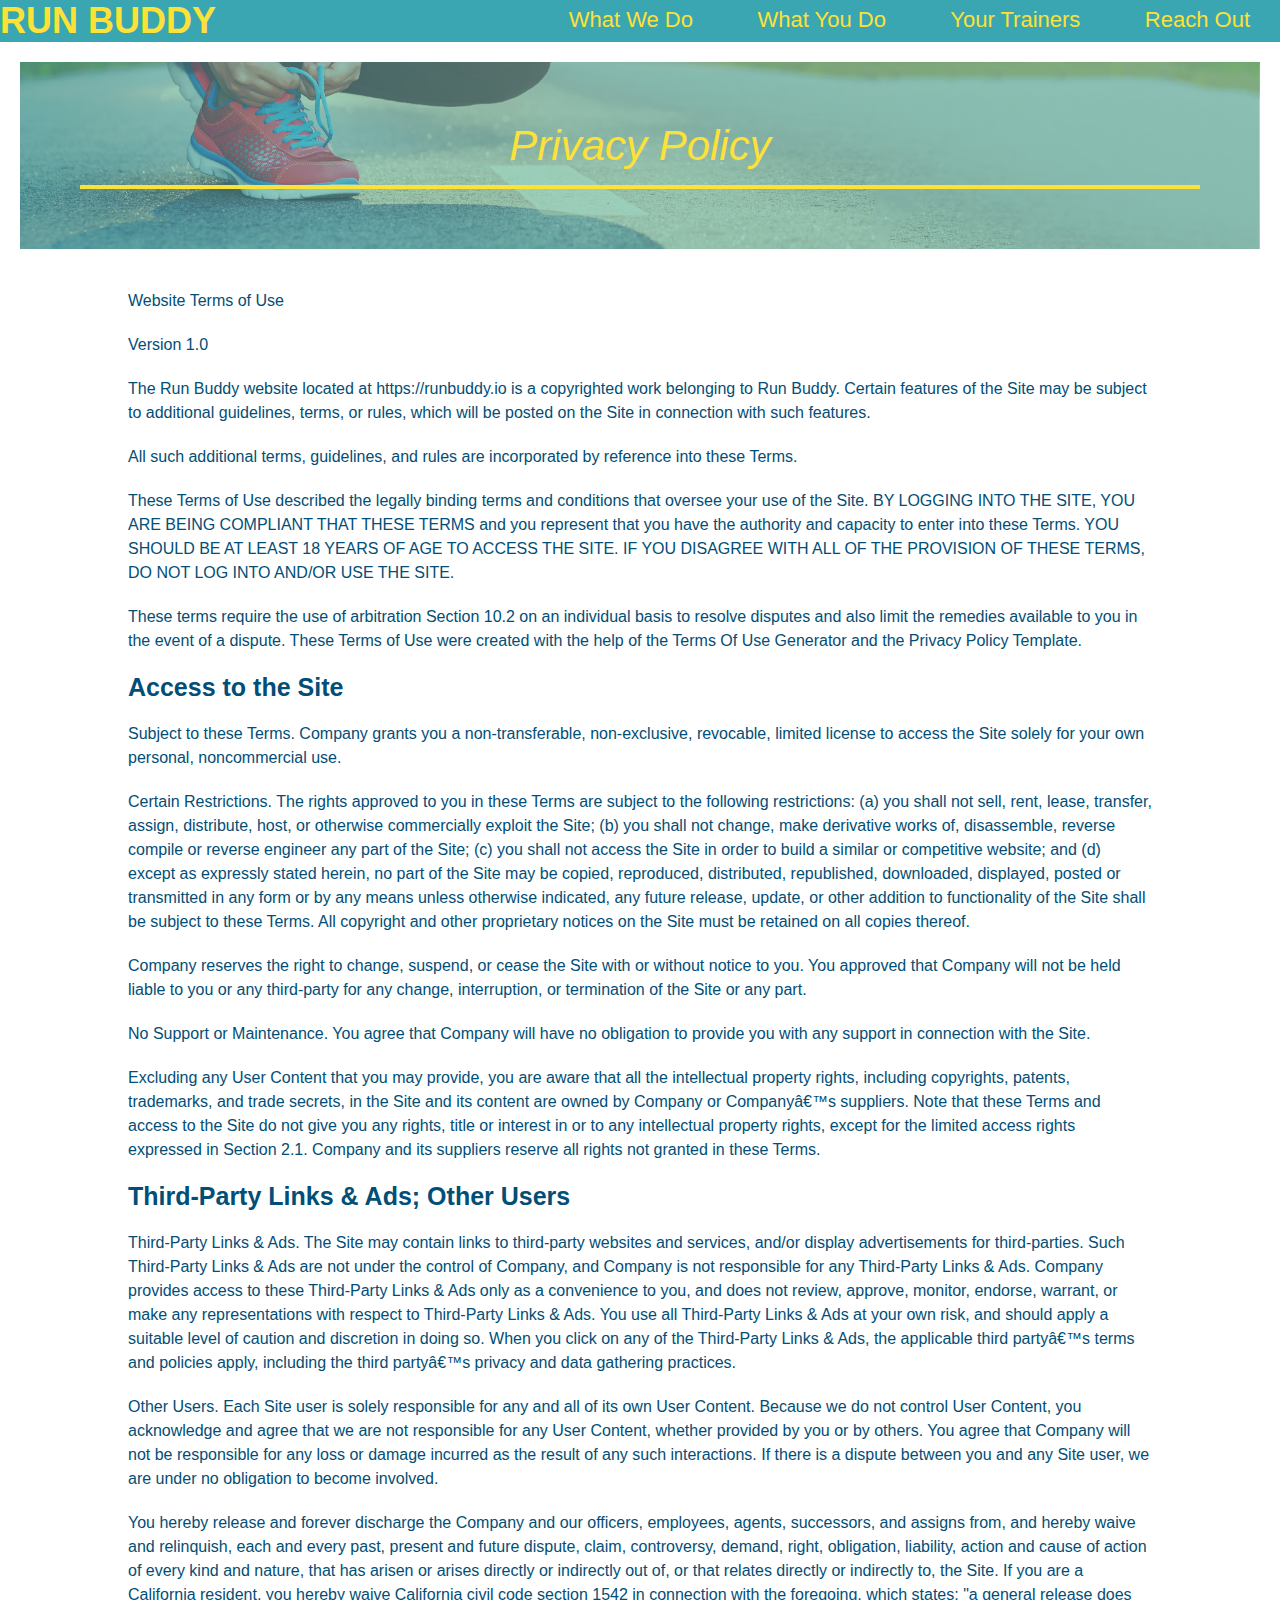
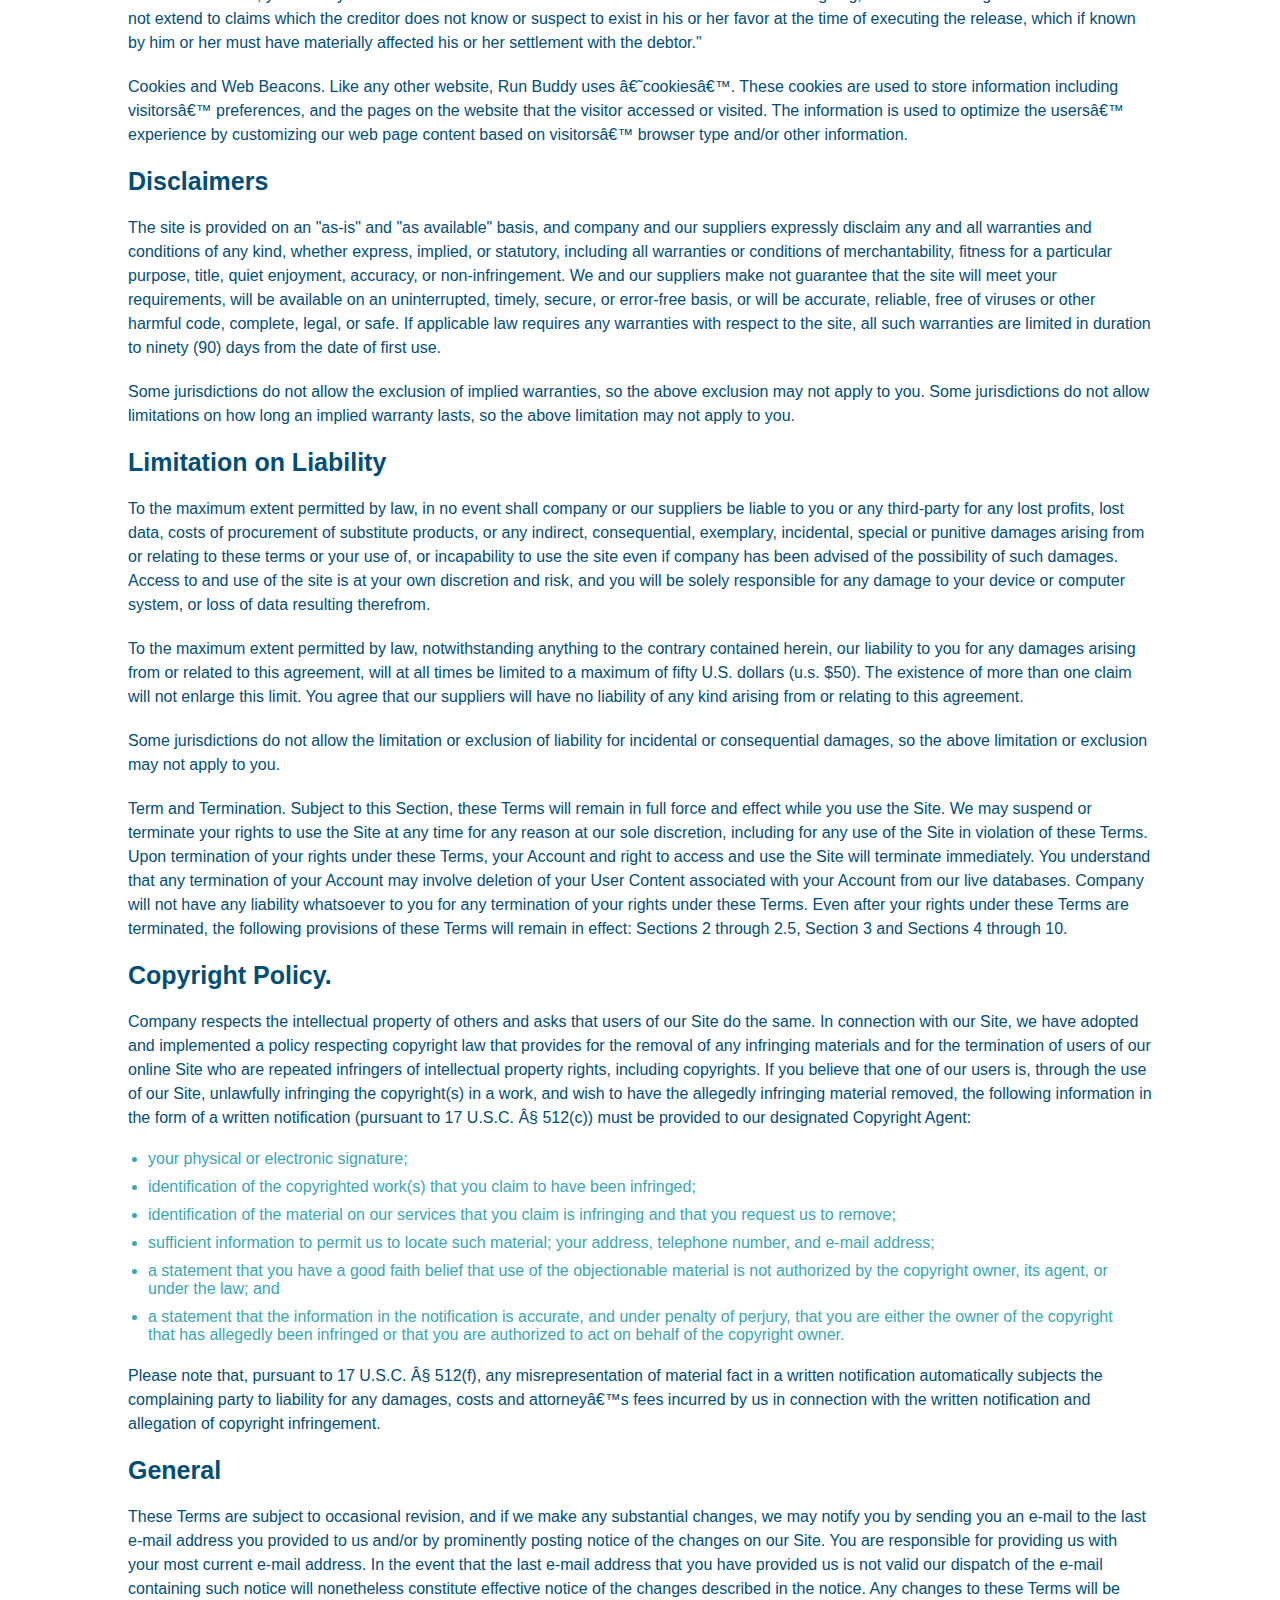
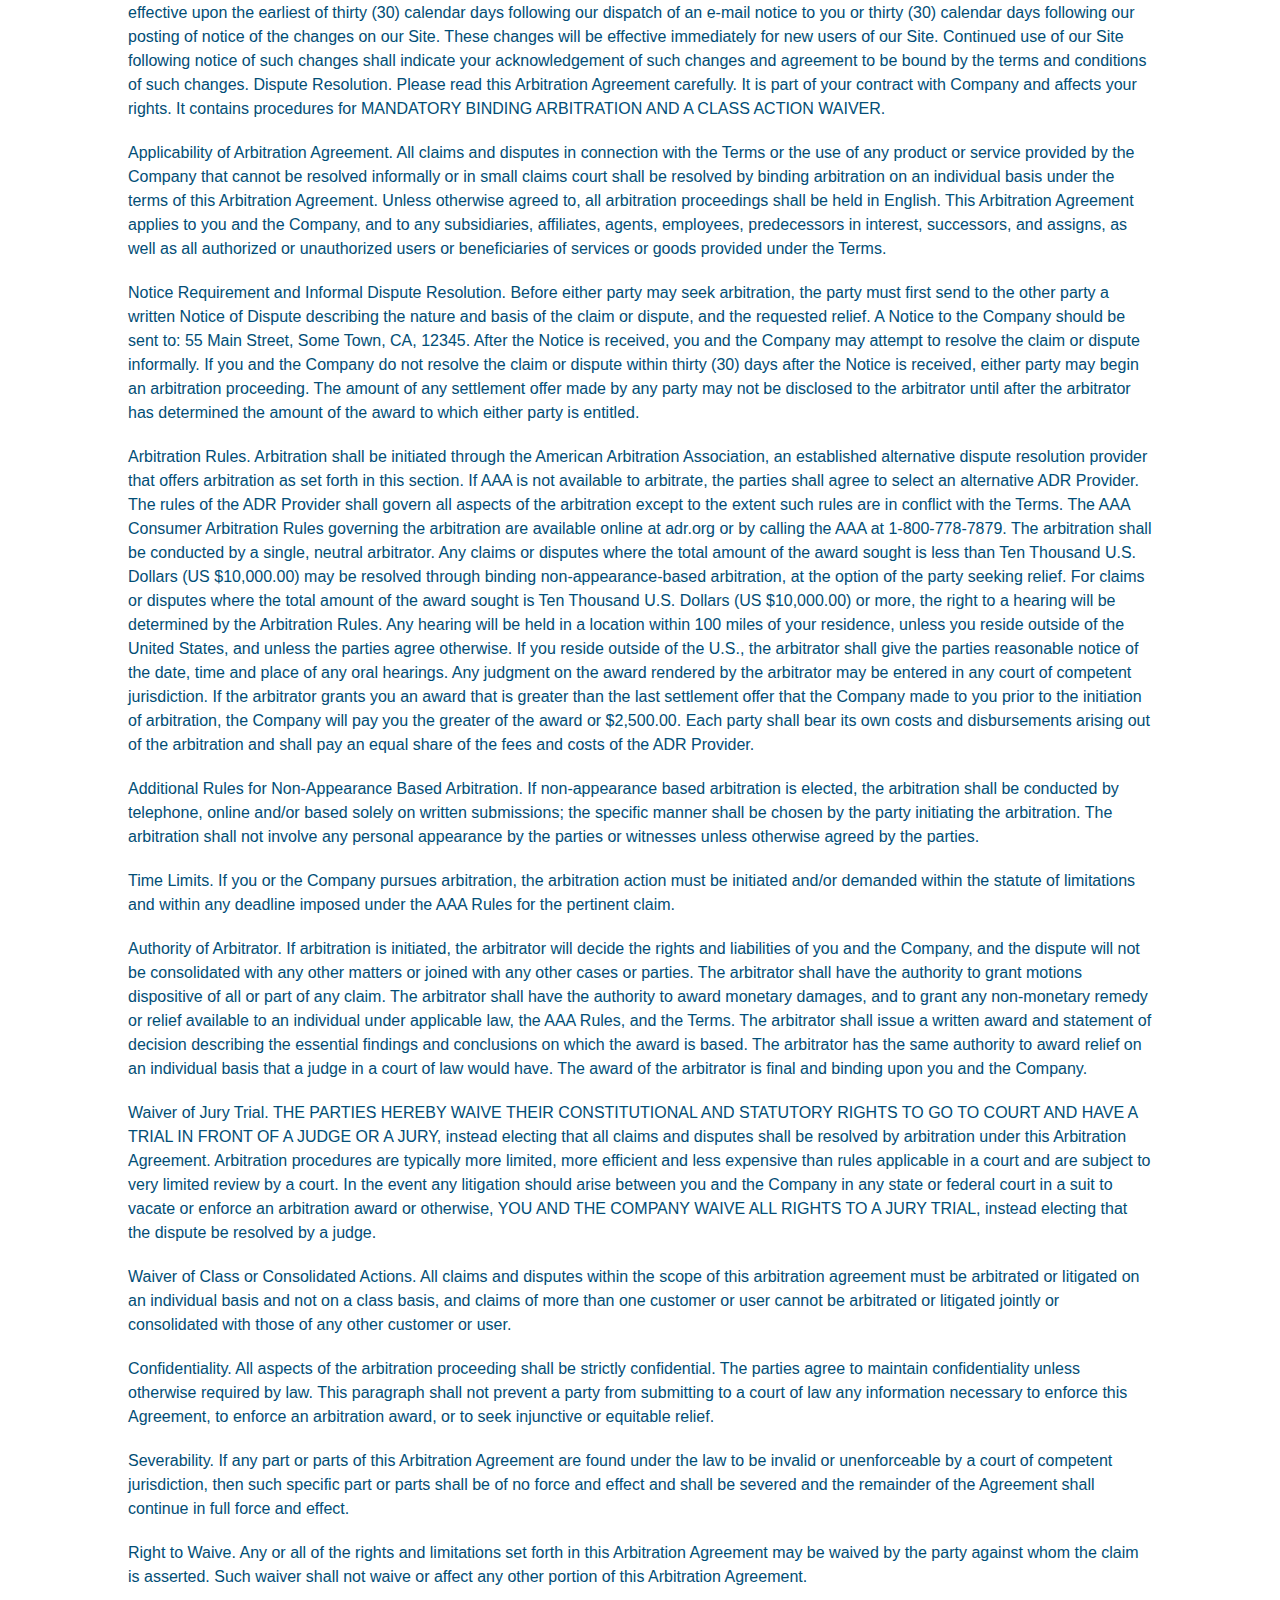
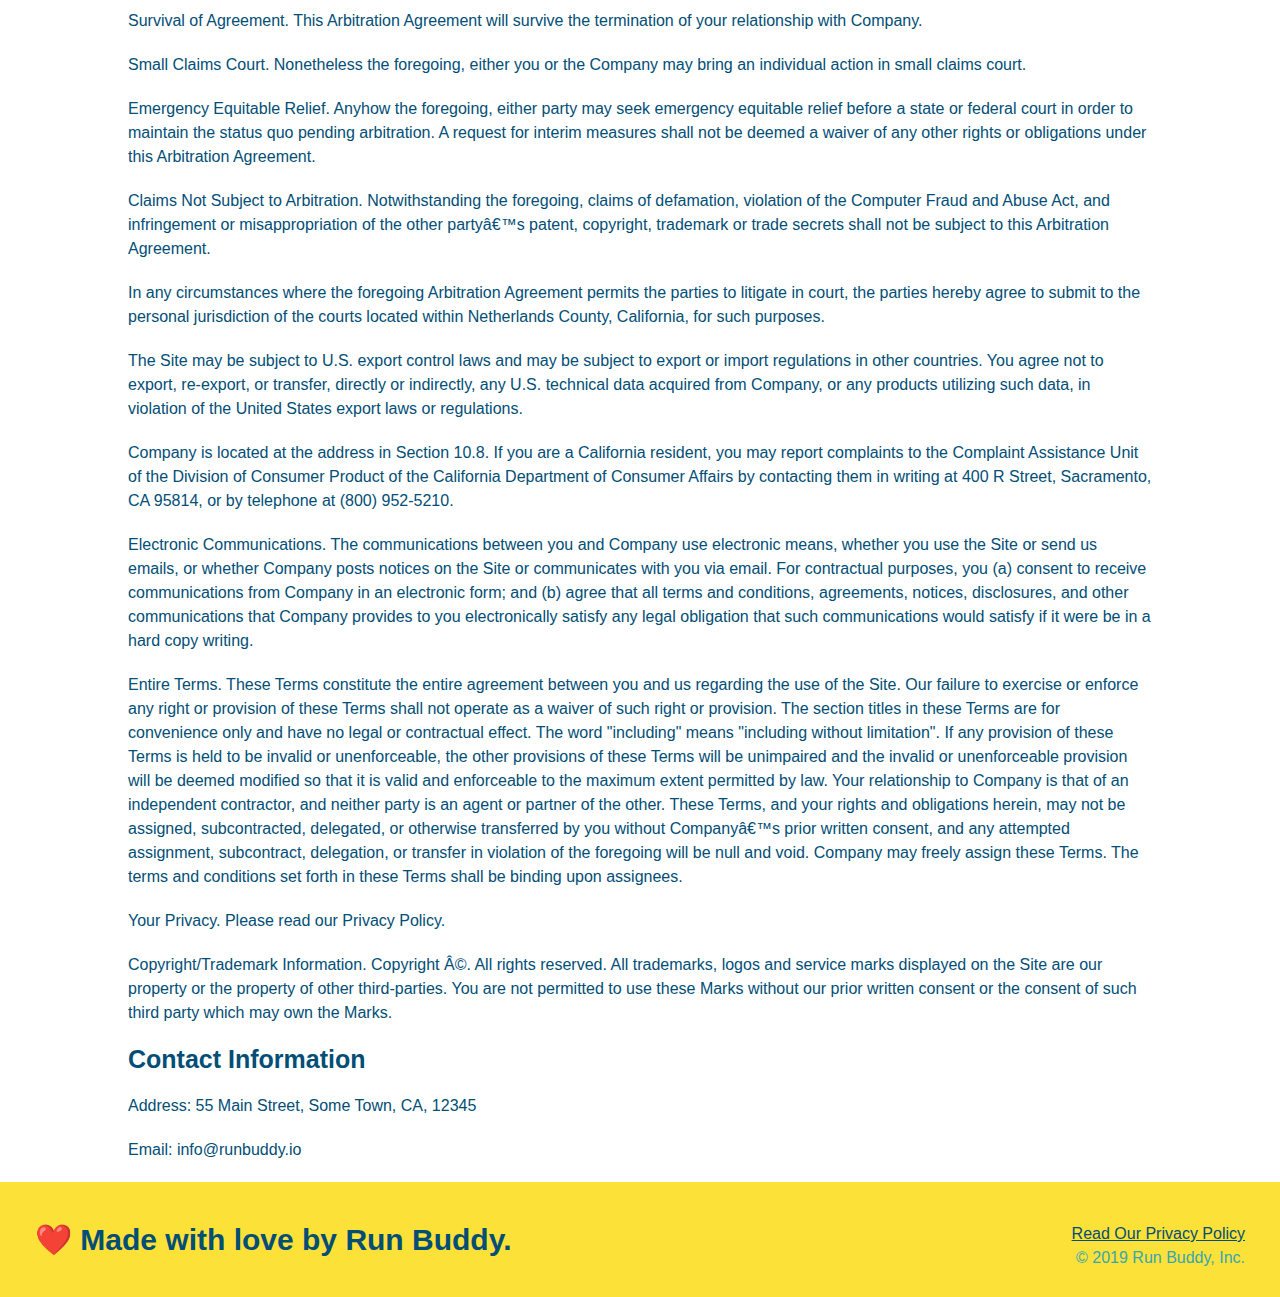
==== privacy-policy.html @ c4ba8f52 "privacy policy" ====
<!DOCTYPE html>
<html lang="eng">
    <head>
        <meta charset="UTF-8" />
        <title>Privacy Policy - Run Buddy</title>
        <link rel="stylesheet" href="assets/style.css" />
        <link rel="stylesheet" href="./assets/secondary-style.css"
    </head>
    <body>

        <!--Navigation-->
        <Header>
            <h1>
                <a href="/">RUN BUDDY</a>
            </h1>
            <nav>
                <!-- Unordered list element -->
                <ul>
                    <!-- List item element -->
                    <li>
                        <a href="./index.html#what-we-do">What We Do</a>
                    </li>
                    <li>
                        <a href="./index.html#what-you-do">What You Do</a>
                    </li>
                    <li>
                        <a href="./index.html#your-trainers"> Your Trainers</a>
                    </li>
                    <li>
                        <a href="./index.html#reach-out">Reach Out</a>
                    </li>
                </ul>
            </nav>
        </Header>

        <section class="hero hero-secondary">
            <h2 class="page-title">
                Privacy Policy
            </h2>
        </section>

        <article class="secondary-content">
            <p>
                Website Terms of Use
              </p>
        
              <p>
                Version 1.0
              </p>
        
              <p>
                The Run Buddy website located at https://runbuddy.io is a copyrighted work belonging to Run Buddy. Certain
                features of the Site may be subject to additional guidelines, terms, or rules, which will be posted on the Site
                in connection with such features.
              </p>
        
              <p>
                All such additional terms, guidelines, and rules are incorporated by reference into these Terms.
              </p>
        
              <p>
                These Terms of Use described the legally binding terms and conditions that oversee your use of the Site. BY
                LOGGING INTO THE SITE, YOU ARE BEING COMPLIANT THAT THESE TERMS and you represent that you have the authority
                and capacity to enter into these Terms. YOU SHOULD BE AT LEAST 18 YEARS OF AGE TO ACCESS THE SITE. IF YOU
                DISAGREE WITH ALL OF THE PROVISION OF THESE TERMS, DO NOT LOG INTO AND/OR USE THE SITE.
              </p>
        
              <p>
                These terms require the use of arbitration Section 10.2 on an individual basis to resolve disputes and also
                limit the remedies available to you in the event of a dispute. These Terms of Use were created with the help of
                the Terms Of Use Generator and the Privacy Policy Template.
              </p>
        
              <h3>
                Access to the Site
              </h3>
        
              <p>
                Subject to these Terms. Company grants you a non-transferable, non-exclusive, revocable, limited license to
                access the Site solely for your own personal, noncommercial use.
              </p>
        
              <p>
                Certain Restrictions. The rights approved to you in these Terms are subject to the following restrictions: (a)
                you shall not sell, rent, lease, transfer, assign, distribute, host, or otherwise commercially exploit the Site;
                (b) you shall not change, make derivative works of, disassemble, reverse compile or reverse engineer any part of
                the Site; (c) you shall not access the Site in order to build a similar or competitive website; and (d) except
                as expressly stated herein, no part of the Site may be copied, reproduced, distributed, republished, downloaded,
                displayed, posted or transmitted in any form or by any means unless otherwise indicated, any future release,
                update, or other addition to functionality of the Site shall be subject to these Terms. All copyright and other
                proprietary notices on the Site must be retained on all copies thereof.
              </p>
        
              <p>
                Company reserves the right to change, suspend, or cease the Site with or without notice to you. You approved
                that Company will not be held liable to you or any third-party for any change, interruption, or termination of
                the Site or any part.
              </p>
        
              <p>
                No Support or Maintenance. You agree that Company will have no obligation to provide you with any support in
                connection with the Site.
              </p>
        
              <p>
                Excluding any User Content that you may provide, you are aware that all the intellectual property rights,
                including copyrights, patents, trademarks, and trade secrets, in the Site and its content are owned by Company
                or Companyâ€™s suppliers. Note that these Terms and access to the Site do not give you any rights, title or
                interest in or to any intellectual property rights, except for the limited access rights expressed in Section
                2.1. Company and its suppliers reserve all rights not granted in these Terms.
              </p>
        
              <h3>
                Third-Party Links & Ads; Other Users
              </h3>
        
              <p>
                Third-Party Links & Ads. The Site may contain links to third-party websites and services, and/or display
                advertisements for third-parties. Such Third-Party Links & Ads are not under the control of Company, and Company
                is not responsible for any Third-Party Links & Ads. Company provides access to these Third-Party Links & Ads
                only as a convenience to you, and does not review, approve, monitor, endorse, warrant, or make any
                representations with respect to Third-Party Links & Ads. You use all Third-Party Links & Ads at your own risk,
                and should apply a suitable level of caution and discretion in doing so. When you click on any of the
                Third-Party Links & Ads, the applicable third partyâ€™s terms and policies apply, including the third partyâ€™s
                privacy and data gathering practices.
              </p>
        
              <p>
                Other Users. Each Site user is solely responsible for any and all of its own User Content. Because we do not
                control User Content, you acknowledge and agree that we are not responsible for any User Content, whether
                provided by you or by others. You agree that Company will not be responsible for any loss or damage incurred as
                the result of any such interactions. If there is a dispute between you and any Site user, we are under no
                obligation to become involved.
              </p>
        
              <p>
                You hereby release and forever discharge the Company and our officers, employees, agents, successors, and
                assigns from, and hereby waive and relinquish, each and every past, present and future dispute, claim,
                controversy, demand, right, obligation, liability, action and cause of action of every kind and nature, that has
                arisen or arises directly or indirectly out of, or that relates directly or indirectly to, the Site. If you are
                a California resident, you hereby waive California civil code section 1542 in connection with the foregoing,
                which states: "a general release does not extend to claims which the creditor does not know or suspect to exist
                in his or her favor at the time of executing the release, which if known by him or her must have materially
                affected his or her settlement with the debtor."
              </p>
        
              <p>
                Cookies and Web Beacons. Like any other website, Run Buddy uses â€˜cookiesâ€™. These cookies are used to store
                information including visitorsâ€™ preferences, and the pages on the website that the visitor accessed or visited.
                The information is used to optimize the usersâ€™ experience by customizing our web page content based on visitorsâ€™
                browser type and/or other information.
              </p>
        
              <h3>
                Disclaimers
              </h3>
        
              <p>
                The site is provided on an "as-is" and "as available" basis, and company and our suppliers expressly disclaim
                any and all warranties and conditions of any kind, whether express, implied, or statutory, including all
                warranties or conditions of merchantability, fitness for a particular purpose, title, quiet enjoyment, accuracy,
                or non-infringement. We and our suppliers make not guarantee that the site will meet your requirements, will be
                available on an uninterrupted, timely, secure, or error-free basis, or will be accurate, reliable, free of
                viruses or other harmful code, complete, legal, or safe. If applicable law requires any warranties with respect
                to the site, all such warranties are limited in duration to ninety (90) days from the date of first use.
              </p>
        
              <p>
                Some jurisdictions do not allow the exclusion of implied warranties, so the above exclusion may not apply to
                you. Some jurisdictions do not allow limitations on how long an implied warranty lasts, so the above limitation
                may not apply to you.
              </p>
        
              <h3>
                Limitation on Liability
              </h3>
        
              <p>
                To the maximum extent permitted by law, in no event shall company or our suppliers be liable to you or any
                third-party for any lost profits, lost data, costs of procurement of substitute products, or any indirect,
                consequential, exemplary, incidental, special or punitive damages arising from or relating to these terms or
                your use of, or incapability to use the site even if company has been advised of the possibility of such
                damages. Access to and use of the site is at your own discretion and risk, and you will be solely responsible
                for any damage to your device or computer system, or loss of data resulting therefrom.
              </p>
        
              <p>
                To the maximum extent permitted by law, notwithstanding anything to the contrary contained herein, our liability
                to you for any damages arising from or related to this agreement, will at all times be limited to a maximum of
                fifty U.S. dollars (u.s. $50). The existence of more than one claim will not enlarge this limit. You agree that
                our suppliers will have no liability of any kind arising from or relating to this agreement.
              </p>
        
              <p>
                Some jurisdictions do not allow the limitation or exclusion of liability for incidental or consequential
                damages, so the above limitation or exclusion may not apply to you.
              </p>
        
              <p>
                Term and Termination. Subject to this Section, these Terms will remain in full force and effect while you use
                the Site. We may suspend or terminate your rights to use the Site at any time for any reason at our sole
                discretion, including for any use of the Site in violation of these Terms. Upon termination of your rights under
                these Terms, your Account and right to access and use the Site will terminate immediately. You understand that
                any termination of your Account may involve deletion of your User Content associated with your Account from our
                live databases. Company will not have any liability whatsoever to you for any termination of your rights under
                these Terms. Even after your rights under these Terms are terminated, the following provisions of these Terms
                will remain in effect: Sections 2 through 2.5, Section 3 and Sections 4 through 10.
              </p>
        
              <h3>
                Copyright Policy.
              </h3>
        
              <p>
                Company respects the intellectual property of others and asks that users of our Site do the same. In connection
                with our Site, we have adopted and implemented a policy respecting copyright law that provides for the removal
                of any infringing materials and for the termination of users of our online Site who are repeated infringers of
                intellectual property rights, including copyrights. If you believe that one of our users is, through the use of
                our Site, unlawfully infringing the copyright(s) in a work, and wish to have the allegedly infringing material
                removed, the following information in the form of a written notification (pursuant to 17 U.S.C. Â§ 512(c)) must
                be provided to our designated Copyright Agent:
              </p>
        
              <ul>
                <li>
                  your physical or electronic signature;
                </li>
                <li>
                  identification of the copyrighted work(s) that you claim to have been infringed;
                </li>
                <li>
                  identification of the material on our services that you claim is infringing and that you request us to remove;
                </li>
                <li>
                  sufficient information to permit us to locate such material; your address, telephone number, and e-mail
                  address;
                </li>
                <li>
                  a statement that you have a good faith belief that use of the objectionable material is not authorized by the
                  copyright owner, its agent, or under the law; and
                </li>
                <li>
                  a statement that the information in the notification is accurate, and under penalty of perjury, that you are
                  either the owner of the copyright that has allegedly been infringed or that you are authorized to act on
                  behalf of the copyright owner.
                </li>
              </ul>
        
              <p>
                Please note that, pursuant to 17 U.S.C. Â§ 512(f), any misrepresentation of material fact in a written
                notification automatically subjects the complaining party to liability for any damages, costs and attorneyâ€™s
                fees incurred by us in connection with the written notification and allegation of copyright infringement.
              </p>
        
              <h3>
                General
              </h3>
        
              <p>
                These Terms are subject to occasional revision, and if we make any substantial changes, we may notify you by
                sending you an e-mail to the last e-mail address you provided to us and/or by prominently posting notice of the
                changes on our Site. You are responsible for providing us with your most current e-mail address. In the event
                that the last e-mail address that you have provided us is not valid our dispatch of the e-mail containing such
                notice will nonetheless constitute effective notice of the changes described in the notice. Any changes to these
                Terms will be effective upon the earliest of thirty (30) calendar days following our dispatch of an e-mail
                notice to you or thirty (30) calendar days following our posting of notice of the changes on our Site. These
                changes will be effective immediately for new users of our Site. Continued use of our Site following notice of
                such changes shall indicate your acknowledgement of such changes and agreement to be bound by the terms and
                conditions of such changes. Dispute Resolution. Please read this Arbitration Agreement carefully. It is part of
                your contract with Company and affects your rights. It contains procedures for MANDATORY BINDING ARBITRATION AND
                A CLASS ACTION WAIVER.
              </p>
        
              <p>
                Applicability of Arbitration Agreement. All claims and disputes in connection with the Terms or the use of any
                product or service provided by the Company that cannot be resolved informally or in small claims court shall be
                resolved by binding arbitration on an individual basis under the terms of this Arbitration Agreement. Unless
                otherwise agreed to, all arbitration proceedings shall be held in English. This Arbitration Agreement applies to
                you and the Company, and to any subsidiaries, affiliates, agents, employees, predecessors in interest,
                successors, and assigns, as well as all authorized or unauthorized users or beneficiaries of services or goods
                provided under the Terms.
              </p>
        
              <p>
                Notice Requirement and Informal Dispute Resolution. Before either party may seek arbitration, the party must
                first send to the other party a written Notice of Dispute describing the nature and basis of the claim or
                dispute, and the requested relief. A Notice to the Company should be sent to: 55 Main Street, Some Town, CA,
                12345. After the Notice is received, you and the Company may attempt to resolve the claim or dispute informally.
                If you and the Company do not resolve the claim or dispute within thirty (30) days after the Notice is received,
                either party may begin an arbitration proceeding. The amount of any settlement offer made by any party may not
                be disclosed to the arbitrator until after the arbitrator has determined the amount of the award to which either
                party is entitled.
              </p>
        
              <p>
                Arbitration Rules. Arbitration shall be initiated through the American Arbitration Association, an established
                alternative dispute resolution provider that offers arbitration as set forth in this section. If AAA is not
                available to arbitrate, the parties shall agree to select an alternative ADR Provider. The rules of the ADR
                Provider shall govern all aspects of the arbitration except to the extent such rules are in conflict with the
                Terms. The AAA Consumer Arbitration Rules governing the arbitration are available online at adr.org or by
                calling the AAA at 1-800-778-7879. The arbitration shall be conducted by a single, neutral arbitrator. Any
                claims or disputes where the total amount of the award sought is less than Ten Thousand U.S. Dollars (US
                $10,000.00) may be resolved through binding non-appearance-based arbitration, at the option of the party seeking
                relief. For claims or disputes where the total amount of the award sought is Ten Thousand U.S. Dollars (US
                $10,000.00) or more, the right to a hearing will be determined by the Arbitration Rules. Any hearing will be
                held in a location within 100 miles of your residence, unless you reside outside of the United States, and
                unless the parties agree otherwise. If you reside outside of the U.S., the arbitrator shall give the parties
                reasonable notice of the date, time and place of any oral hearings. Any judgment on the award rendered by the
                arbitrator may be entered in any court of competent jurisdiction. If the arbitrator grants you an award that is
                greater than the last settlement offer that the Company made to you prior to the initiation of arbitration, the
                Company will pay you the greater of the award or $2,500.00. Each party shall bear its own costs and
                disbursements arising out of the arbitration and shall pay an equal share of the fees and costs of the ADR
                Provider.
              </p>
        
              <p>
                Additional Rules for Non-Appearance Based Arbitration. If non-appearance based arbitration is elected, the
                arbitration shall be conducted by telephone, online and/or based solely on written submissions; the specific
                manner shall be chosen by the party initiating the arbitration. The arbitration shall not involve any personal
                appearance by the parties or witnesses unless otherwise agreed by the parties.
              </p>
        
              <p>
                Time Limits. If you or the Company pursues arbitration, the arbitration action must be initiated and/or demanded
                within the statute of limitations and within any deadline imposed under the AAA Rules for the pertinent claim.
              </p>
        
              <p>
                Authority of Arbitrator. If arbitration is initiated, the arbitrator will decide the rights and liabilities of
                you and the Company, and the dispute will not be consolidated with any other matters or joined with any other
                cases or parties. The arbitrator shall have the authority to grant motions dispositive of all or part of any
                claim. The arbitrator shall have the authority to award monetary damages, and to grant any non-monetary remedy
                or relief available to an individual under applicable law, the AAA Rules, and the Terms. The arbitrator shall
                issue a written award and statement of decision describing the essential findings and conclusions on which the
                award is based. The arbitrator has the same authority to award relief on an individual basis that a judge in a
                court of law would have. The award of the arbitrator is final and binding upon you and the Company.
              </p>
        
              <p>
                Waiver of Jury Trial. THE PARTIES HEREBY WAIVE THEIR CONSTITUTIONAL AND STATUTORY RIGHTS TO GO TO COURT AND HAVE
                A TRIAL IN FRONT OF A JUDGE OR A JURY, instead electing that all claims and disputes shall be resolved by
                arbitration under this Arbitration Agreement. Arbitration procedures are typically more limited, more efficient
                and less expensive than rules applicable in a court and are subject to very limited review by a court. In the
                event any litigation should arise between you and the Company in any state or federal court in a suit to vacate
                or enforce an arbitration award or otherwise, YOU AND THE COMPANY WAIVE ALL RIGHTS TO A JURY TRIAL, instead
                electing that the dispute be resolved by a judge.
              </p>
        
              <p>
                Waiver of Class or Consolidated Actions. All claims and disputes within the scope of this arbitration agreement
                must be arbitrated or litigated on an individual basis and not on a class basis, and claims of more than one
                customer or user cannot be arbitrated or litigated jointly or consolidated with those of any other customer or
                user.
              </p>
        
              <p>
                Confidentiality. All aspects of the arbitration proceeding shall be strictly confidential. The parties agree to
                maintain confidentiality unless otherwise required by law. This paragraph shall not prevent a party from
                submitting to a court of law any information necessary to enforce this Agreement, to enforce an arbitration
                award, or to seek injunctive or equitable relief.
              </p>
        
              <p>
                Severability. If any part or parts of this Arbitration Agreement are found under the law to be invalid or
                unenforceable by a court of competent jurisdiction, then such specific part or parts shall be of no force and
                effect and shall be severed and the remainder of the Agreement shall continue in full force and effect.
              </p>
        
              <p>
                Right to Waive. Any or all of the rights and limitations set forth in this Arbitration Agreement may be waived
                by the party against whom the claim is asserted. Such waiver shall not waive or affect any other portion of this
                Arbitration Agreement.
              </p>
        
              <p>
                Survival of Agreement. This Arbitration Agreement will survive the termination of your relationship with
                Company.
              </p>
        
              <p>
                Small Claims Court. Nonetheless the foregoing, either you or the Company may bring an individual action in small
                claims court.
              </p>
        
              <p>
                Emergency Equitable Relief. Anyhow the foregoing, either party may seek emergency equitable relief before a
                state or federal court in order to maintain the status quo pending arbitration. A request for interim measures
                shall not be deemed a waiver of any other rights or obligations under this Arbitration Agreement.
              </p>
        
              <p>
                Claims Not Subject to Arbitration. Notwithstanding the foregoing, claims of defamation, violation of the
                Computer Fraud and Abuse Act, and infringement or misappropriation of the other partyâ€™s patent, copyright,
                trademark or trade secrets shall not be subject to this Arbitration Agreement.
              </p>
        
              <p>
                In any circumstances where the foregoing Arbitration Agreement permits the parties to litigate in court, the
                parties hereby agree to submit to the personal jurisdiction of the courts located within Netherlands County,
                California, for such purposes.
              </p>
        
              <p>
                The Site may be subject to U.S. export control laws and may be subject to export or import regulations in other
                countries. You agree not to export, re-export, or transfer, directly or indirectly, any U.S. technical data
                acquired from Company, or any products utilizing such data, in violation of the United States export laws or
                regulations.
              </p>
        
              <p>
                Company is located at the address in Section 10.8. If you are a California resident, you may report complaints
                to the Complaint Assistance Unit of the Division of Consumer Product of the California Department of Consumer
                Affairs by contacting them in writing at 400 R Street, Sacramento, CA 95814, or by telephone at (800) 952-5210.
              </p>
        
              <p>
                Electronic Communications. The communications between you and Company use electronic means, whether you use the
                Site or send us emails, or whether Company posts notices on the Site or communicates with you via email. For
                contractual purposes, you (a) consent to receive communications from Company in an electronic form; and (b)
                agree that all terms and conditions, agreements, notices, disclosures, and other communications that Company
                provides to you electronically satisfy any legal obligation that such communications would satisfy if it were be
                in a hard copy writing.
              </p>
        
              <p>
                Entire Terms. These Terms constitute the entire agreement between you and us regarding the use of the Site. Our
                failure to exercise or enforce any right or provision of these Terms shall not operate as a waiver of such right
                or provision. The section titles in these Terms are for convenience only and have no legal or contractual
                effect. The word "including" means "including without limitation". If any provision of these Terms is held to be
                invalid or unenforceable, the other provisions of these Terms will be unimpaired and the invalid or
                unenforceable provision will be deemed modified so that it is valid and enforceable to the maximum extent
                permitted by law. Your relationship to Company is that of an independent contractor, and neither party is an
                agent or partner of the other. These Terms, and your rights and obligations herein, may not be assigned,
                subcontracted, delegated, or otherwise transferred by you without Companyâ€™s prior written consent, and any
                attempted assignment, subcontract, delegation, or transfer in violation of the foregoing will be null and void.
                Company may freely assign these Terms. The terms and conditions set forth in these Terms shall be binding upon
                assignees.
              </p>
        
              <p>
                Your Privacy. Please read our Privacy Policy.
              </p>
        
              <p>
                Copyright/Trademark Information. Copyright Â©. All rights reserved. All trademarks, logos and service marks
                displayed on the Site are our property or the property of other third-parties. You are not permitted to use
                these Marks without our prior written consent or the consent of such third party which may own the Marks.
              </p>
        
              <h3>
                Contact Information
              </h3>
        
              <p>
                Address: 55 Main Street, Some Town, CA, 12345
              </p>
        
              <p>
                Email: info@runbuddy.io
              </p>
        </article>

        <footer>
            <h2>❤️ Made with love by Run Buddy.</h2>
            <div>
                <a href="#">Read Our Privacy Policy</a><br />
                &copy; 2019 Run Buddy, Inc.
            </div>
        </footer>

    </body>
</html>
---- assets/style.css ----
* {
    margin: 0;
    padding: 0;
    box-sizing: border-box;
}

/* apply style to body */
body { 
    color: #39a6b2;
    font-family: Arial, Helvetica, sans-serif;
}

/* apply style to header*/
header {
    padding: 20px 35 px;
    background-color: #39a6b2;
}

header h1 {
    font-weight: bold;
    font-size: 36px;
    color: #fce138;
    margin: 0;
    display: inline;
}

header a {
    text-decoration: none;
    color: #fce138;
}

header nav {
    float: right;
    margin: 7px 0;
}

header nav ul li {
    display: inline;
}

header nav ul li a {
    margin: 0 30px;
    font-weight: lighter;
    font-size: 22px;
}

footer {
    background: #fce138;
    width: 100%;
    padding: 40px 35px;
}

footer h2 {
    display: inline;
    color: #024e76;
    font-size: 30px;
    margin: 0;
}

footer div {
    float: right;
    line-height: 1.5;
    text-align: right;
}

footer a {
    color: #024e76;
}

section {
    padding: 60px;
}

/* Hero Style Start */
.hero {
    background-image: url("../assets/images/hero-bg.jpg");
    height: 600px;
    background-size: cover;
    background-position: center;
    position: relative;
}
/* Hero Style End */

.hero-form {
    background-color: #fce138;
    padding: 20px;
    width: 500px;
    color: #024e76;
    border-style: solid;
    border-width: 3px;
    border-color: #024e76;
    position: absolute;
    bottom: 120px;
    right: 140px;
}

.hero-form h3 {
    font-size: 24px;
    margin: 0;
}

.hero-form p {
    margin: 5px 0 15px 0;
}

.form-input {
    border: 1px solid #024e76;
    display: block;
    padding: 7px 15px;
    font-size: 16px;
    color: #024e76;
    width: 100%;
    margin-bottom: 15px;
}

.hero-form label {
    margin: 0 5px;
}

.hero-form button {
    color: #fce138;
    background-color: #024e76;
    border: none;
    padding: 10px 20px;
    font-size: 16px;
}
/* HERO STYLES END */

.intro {
    text-align: center;
}

/* intro style start*/
.intro p {
line-height: 1.7;
color: #39a6b2;
width: 80%;
font-size: 20px;
margin: 0 auto;
}

/* steps style start*/
.steps {
    text-align: center;
    background: #fce138;
}

.steps div {
    margin-bottom: 80px;
}

.steps img {
    width: 15%;
    margin: 10px 0;
}

.steps h3 {
    color: #024e76;
    font-size: 46px;
    margin-top: 10px;
}

.steps p {
    color: #39a6b2;
    font-size: 23px;
}

.section-title {
    font-size: 55px;
    color: #024e76;
    margin-bottom: 35px;
    padding: 0 100px 20px 100px;
    display: inline-block;
    border-bottom: 3px solid;
}

.steps span {
    font-size: 38px;
}

.primary-border {
    border-color: #fce138;
}

.secondary-border {
    border-color: #39a6b2;
}

.trainers {
    text-align: center;
}

.trainer {
    overflow: auto;
    width: 900px;
    margin: 0 auto 30px auto;
    background: #024e76;
    color: #fce138;
}
.trainer img {
    width: 35%;
    float: left;
}

.trainer-bio {
    padding: 35px;
    float: left;
    width: 65%;
}

.text-left {
    text-align: left;
}

.text-right {
    text-align: right;
}

.trainer-bio h3 {
    font-size: 32px;
    margin-bottom: 8px;
}

.trainer-bio h4 {
    font-weight: lighter;
    font-size: 26px;
    margin-bottom: 25px;
}

.trainer-bio p {
    font-size: 17px;
    line-height: 1.3;
}
.contact {
    text-align: center;
    background: #024e76;
}

.contact h2 {
    color: #fce138;
}

.contact-info iframe {
    width: 400px;
    height: 400px;
}

.contact-info div {
    width: 410px;
    display: inline-block;
    vertical-align: top;
    text-align: left;
    margin: 30px 0 0 60px;
    color: white;
}
.contact-info h3 {
    color: #fce138;
    font-size: 32px;
}

.contact-info p, .contact-info address {
    margin: 20px 0;
    line-height: 1.5;
    font-size: 20px;
    font-style: normal;
}

.contact-info a {
    color: #fce138;
}
.hero-secondary {
    margin: 20px;
    background-color: black;
    font-size: 20px;
    color: red;
}
---- assets/secondary-style.css ----
.hero {
    background-position: bottom;
    height: auto;
    text-align: center;
    margin-bottom: 40px;
}

.page-title {
    color: #fce138;
    border-bottom: 4px solid;
    padding: 0 80px 15px 80px;
    font-weight: normal;
    font-size: 42px;
    font-style: italic;
}

.page-title h2 {
    display: inline-block;
}
.secondary-content {
    width: 80%;
    margin: 0 auto;
    color: #024e76;
}

.secondary-content h3 {
    font-size: 25px;
    margin: 20px 0 20px 0;
}

.secondary-content p {
    font-size: 16px;
    line-height: 1.5;
    margin: 20px 0 20px 0
}

.secondary-content ul {
    margin: 15px 20px 15px 20px;
}

.secondary-content li {
    color: #39a6b2;
    margin: 10px 0 10px 0;
}
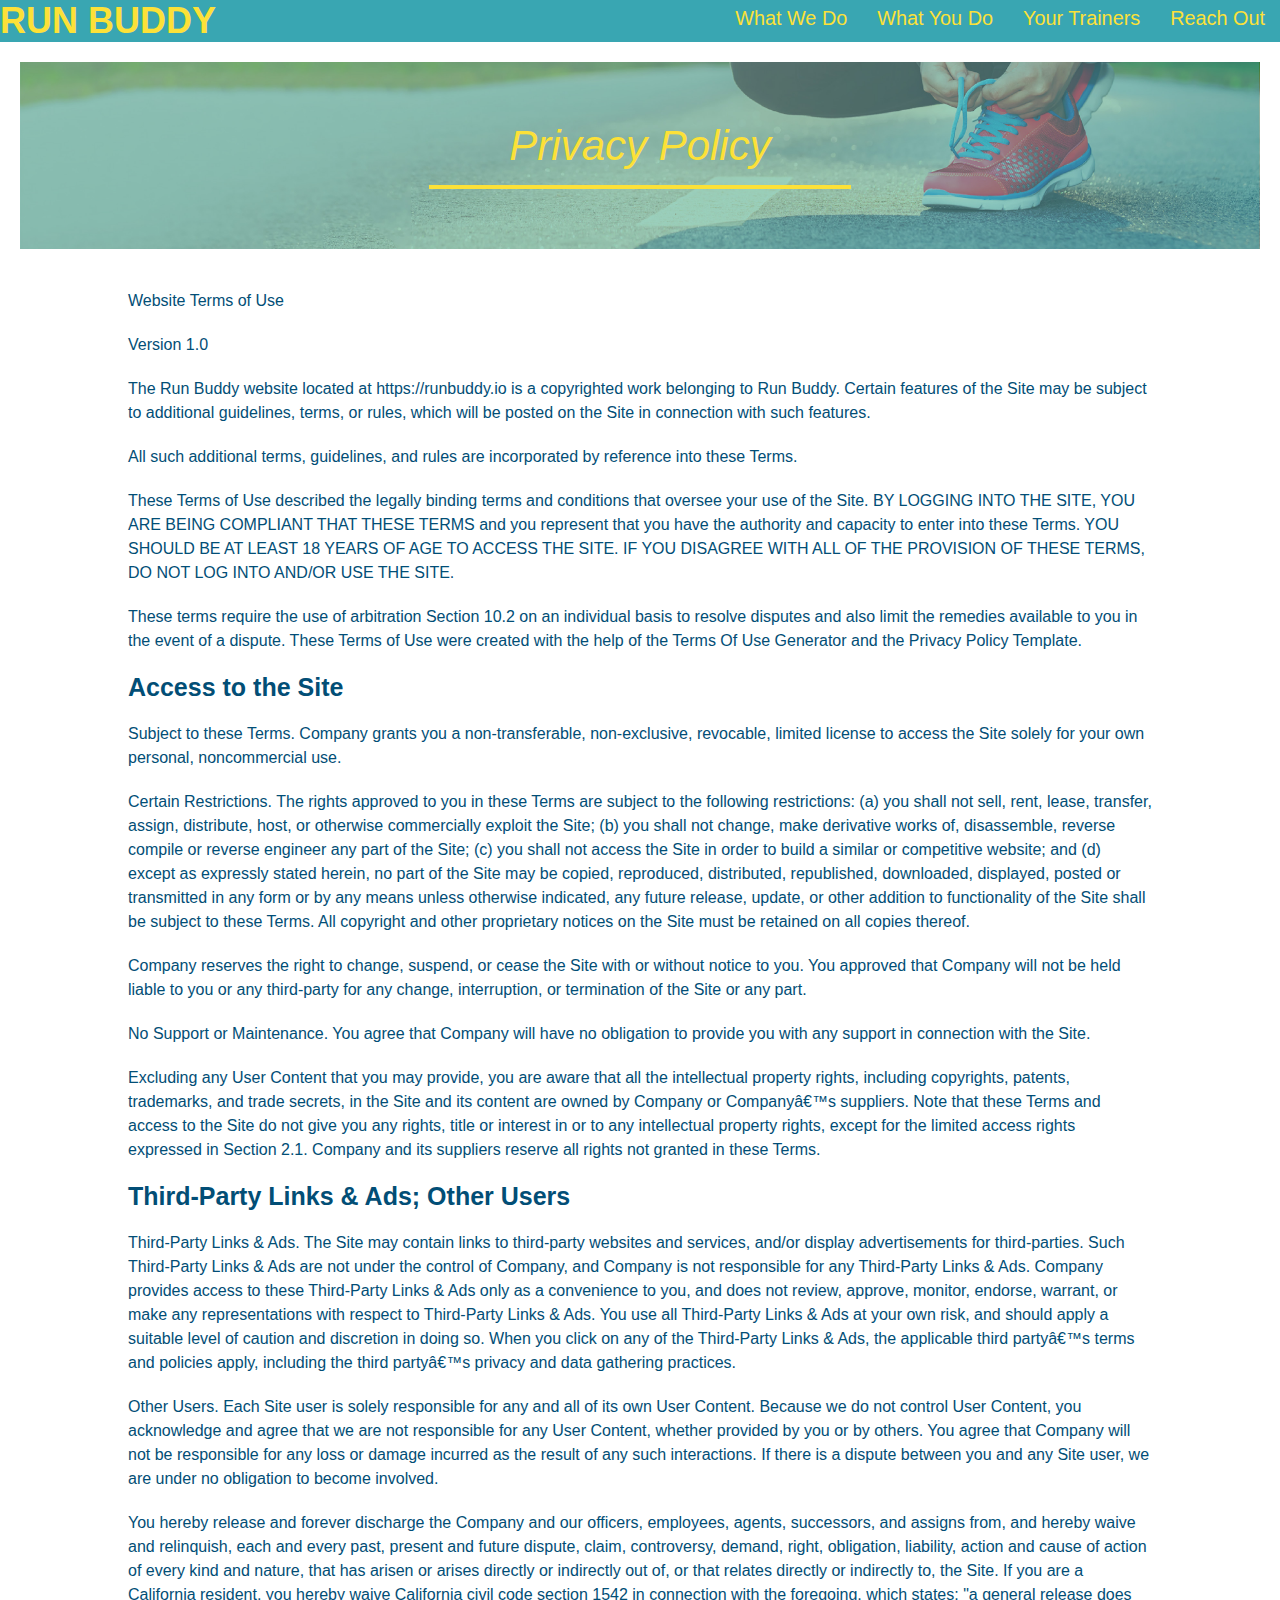
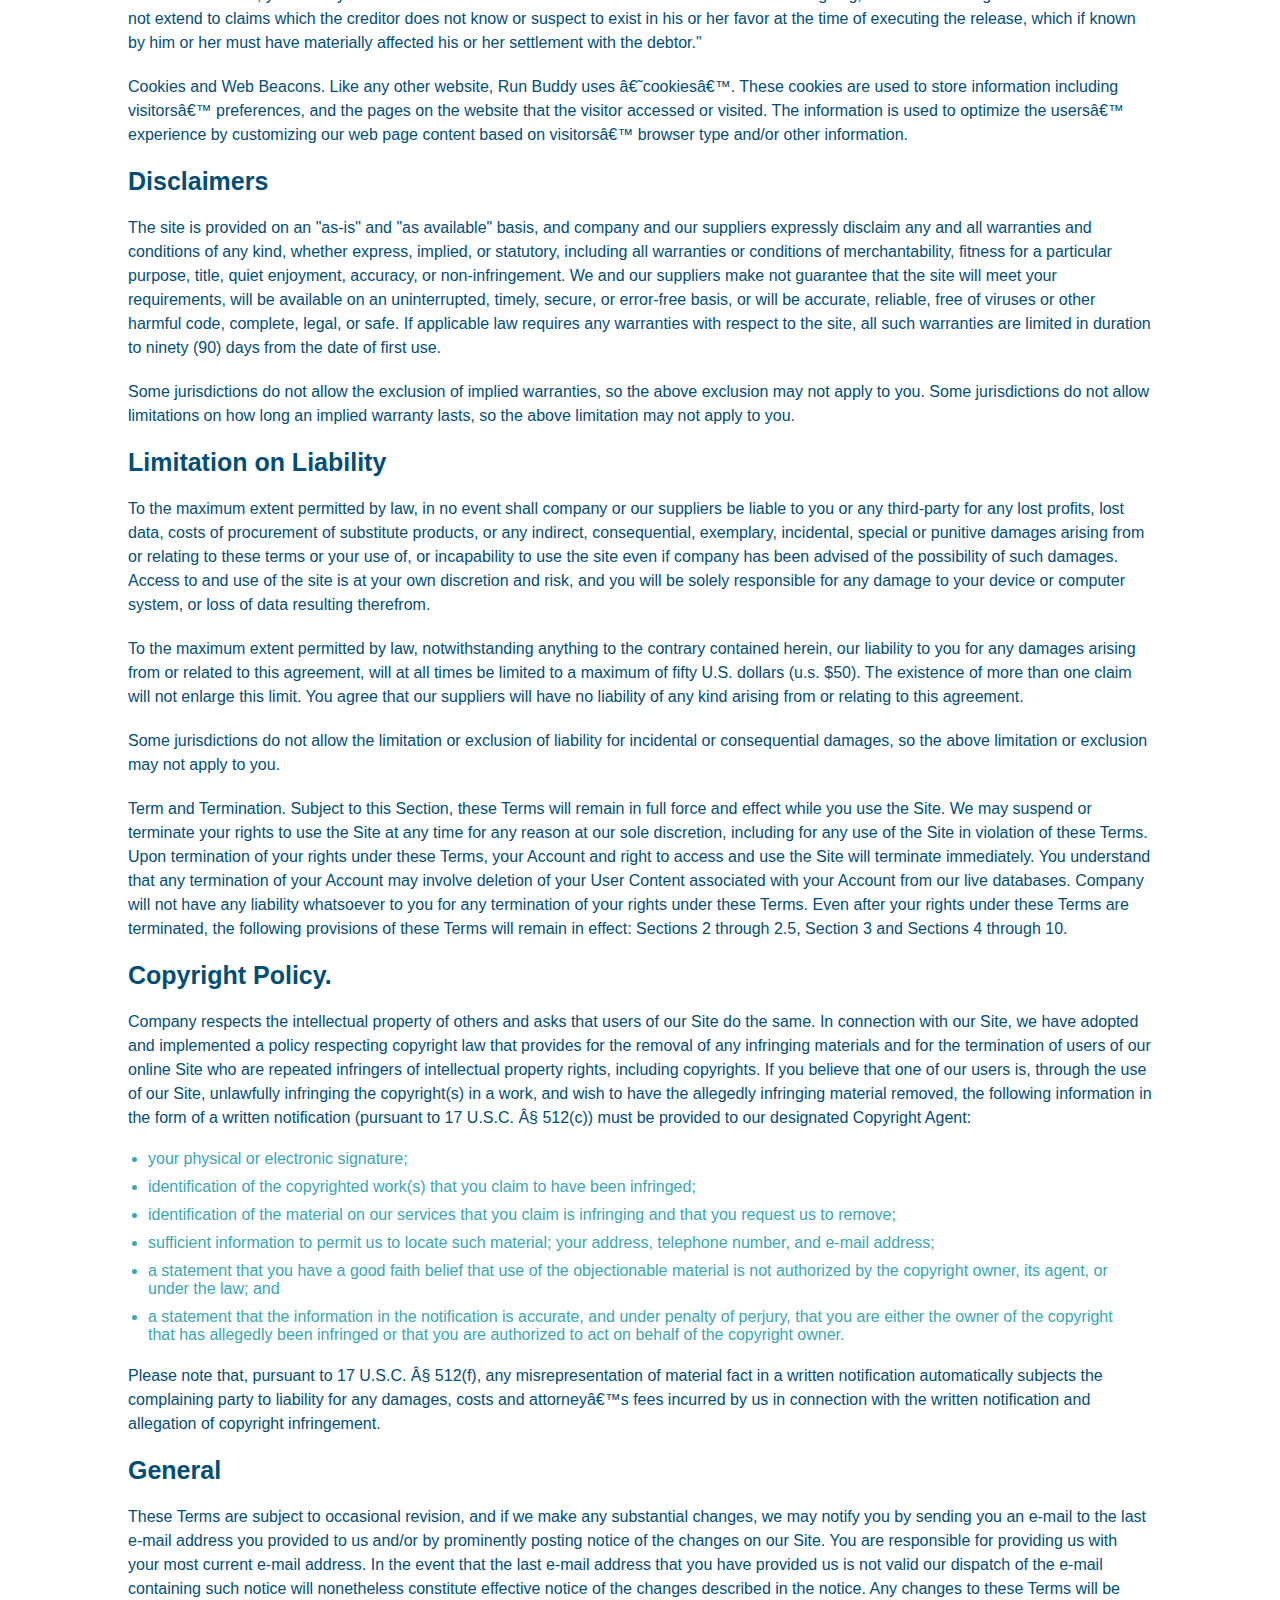
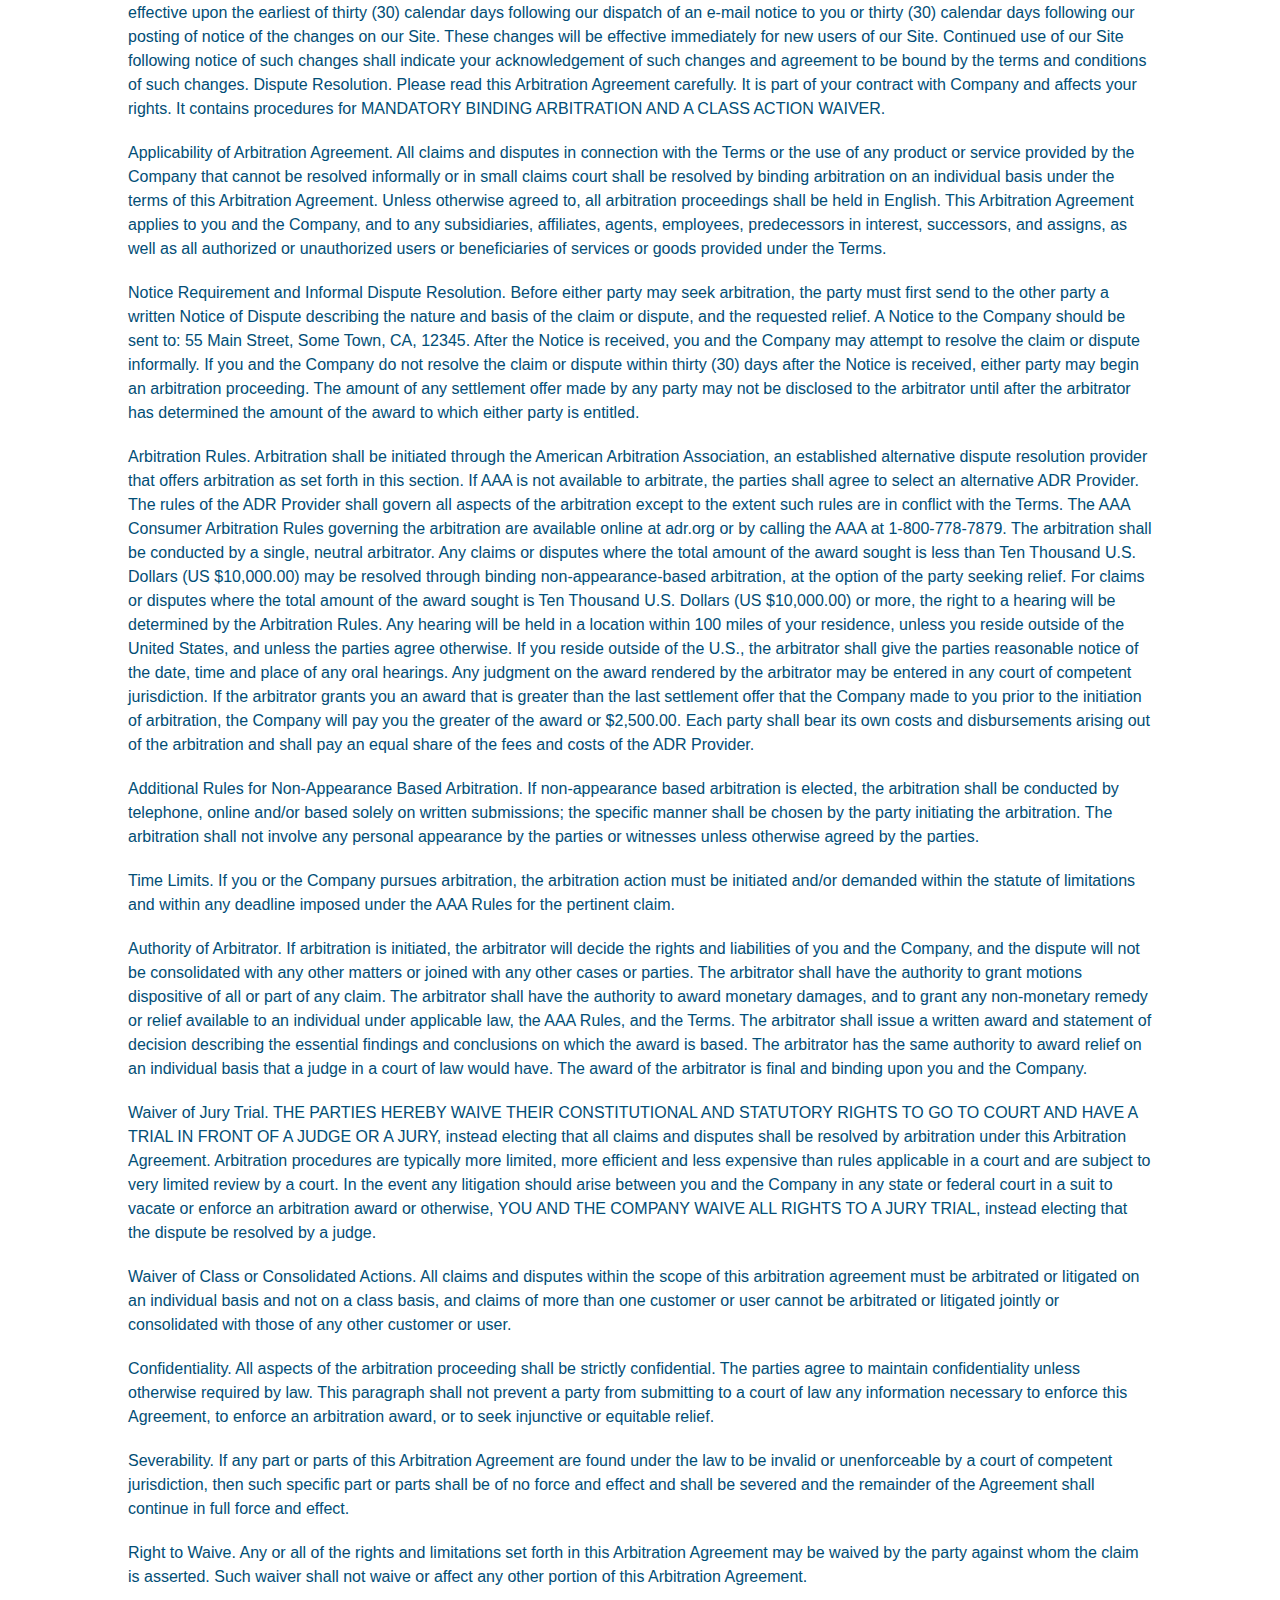
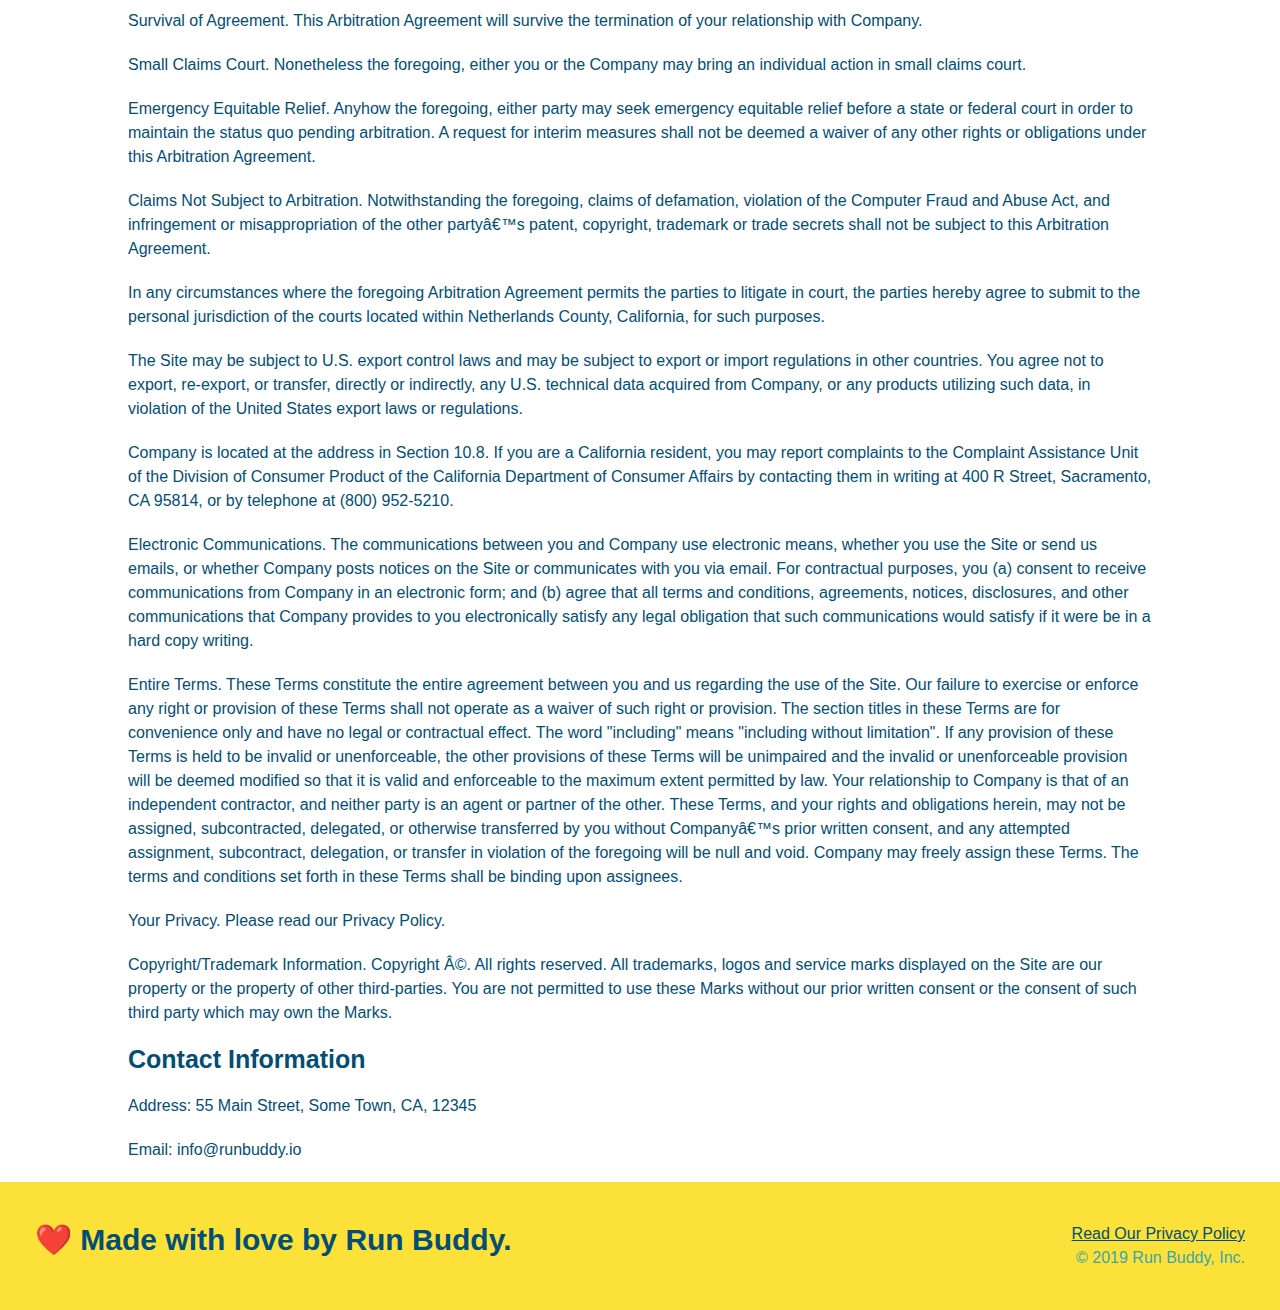
==== commit 0d5b073a: "added media queries" ====
--- a/privacy-policy.html
+++ b/privacy-policy.html
@@ -1,6 +1,7 @@
 <!DOCTYPE html>
 <html lang="eng">
     <head>
+        <meta name="viewport" content="width=device-width, initial-scale=1.0" />
         <meta charset="UTF-8" />
         <title>Privacy Policy - Run Buddy</title>
         <link rel="stylesheet" href="assets/style.css" />
@@ -42,45 +43,45 @@
         <article class="secondary-content">
             <p>
                 Website Terms of Use
-              </p>
-        
-              <p>
+            </p>
+        
+            <p>
                 Version 1.0
-              </p>
-        
-              <p>
+            </p>
+        
+            <p>
                 The Run Buddy website located at https://runbuddy.io is a copyrighted work belonging to Run Buddy. Certain
                 features of the Site may be subject to additional guidelines, terms, or rules, which will be posted on the Site
                 in connection with such features.
-              </p>
-        
-              <p>
+            </p>
+        
+            <p>
                 All such additional terms, guidelines, and rules are incorporated by reference into these Terms.
-              </p>
-        
-              <p>
+            </p>
+        
+            <p>
                 These Terms of Use described the legally binding terms and conditions that oversee your use of the Site. BY
                 LOGGING INTO THE SITE, YOU ARE BEING COMPLIANT THAT THESE TERMS and you represent that you have the authority
                 and capacity to enter into these Terms. YOU SHOULD BE AT LEAST 18 YEARS OF AGE TO ACCESS THE SITE. IF YOU
                 DISAGREE WITH ALL OF THE PROVISION OF THESE TERMS, DO NOT LOG INTO AND/OR USE THE SITE.
-              </p>
-        
-              <p>
+            </p>
+        
+            <p>
                 These terms require the use of arbitration Section 10.2 on an individual basis to resolve disputes and also
                 limit the remedies available to you in the event of a dispute. These Terms of Use were created with the help of
                 the Terms Of Use Generator and the Privacy Policy Template.
-              </p>
-        
-              <h3>
+            </p>
+        
+            <h3>
                 Access to the Site
-              </h3>
-        
-              <p>
+            </h3>
+        
+            <p>
                 Subject to these Terms. Company grants you a non-transferable, non-exclusive, revocable, limited license to
                 access the Site solely for your own personal, noncommercial use.
-              </p>
-        
-              <p>
+            </p>
+        
+            <p>
                 Certain Restrictions. The rights approved to you in these Terms are subject to the following restrictions: (a)
                 you shall not sell, rent, lease, transfer, assign, distribute, host, or otherwise commercially exploit the Site;
                 (b) you shall not change, make derivative works of, disassemble, reverse compile or reverse engineer any part of
@@ -89,32 +90,32 @@
                 displayed, posted or transmitted in any form or by any means unless otherwise indicated, any future release,
                 update, or other addition to functionality of the Site shall be subject to these Terms. All copyright and other
                 proprietary notices on the Site must be retained on all copies thereof.
-              </p>
-        
-              <p>
+            </p>
+        
+            <p>
                 Company reserves the right to change, suspend, or cease the Site with or without notice to you. You approved
                 that Company will not be held liable to you or any third-party for any change, interruption, or termination of
                 the Site or any part.
-              </p>
-        
-              <p>
+            </p>
+        
+            <p>
                 No Support or Maintenance. You agree that Company will have no obligation to provide you with any support in
                 connection with the Site.
-              </p>
-        
-              <p>
+            </p>
+        
+            <p>
                 Excluding any User Content that you may provide, you are aware that all the intellectual property rights,
                 including copyrights, patents, trademarks, and trade secrets, in the Site and its content are owned by Company
                 or Companyâ€™s suppliers. Note that these Terms and access to the Site do not give you any rights, title or
                 interest in or to any intellectual property rights, except for the limited access rights expressed in Section
                 2.1. Company and its suppliers reserve all rights not granted in these Terms.
-              </p>
-        
-              <h3>
+            </p>
+        
+            <h3>
                 Third-Party Links & Ads; Other Users
-              </h3>
-        
-              <p>
+            </h3>
+        
+            <p>
                 Third-Party Links & Ads. The Site may contain links to third-party websites and services, and/or display
                 advertisements for third-parties. Such Third-Party Links & Ads are not under the control of Company, and Company
                 is not responsible for any Third-Party Links & Ads. Company provides access to these Third-Party Links & Ads
@@ -123,17 +124,17 @@
                 and should apply a suitable level of caution and discretion in doing so. When you click on any of the
                 Third-Party Links & Ads, the applicable third partyâ€™s terms and policies apply, including the third partyâ€™s
                 privacy and data gathering practices.
-              </p>
-        
-              <p>
+            </p>
+        
+            <p>
                 Other Users. Each Site user is solely responsible for any and all of its own User Content. Because we do not
                 control User Content, you acknowledge and agree that we are not responsible for any User Content, whether
                 provided by you or by others. You agree that Company will not be responsible for any loss or damage incurred as
                 the result of any such interactions. If there is a dispute between you and any Site user, we are under no
                 obligation to become involved.
-              </p>
-        
-              <p>
+            </p>
+        
+            <p>
                 You hereby release and forever discharge the Company and our officers, employees, agents, successors, and
                 assigns from, and hereby waive and relinquish, each and every past, present and future dispute, claim,
                 controversy, demand, right, obligation, liability, action and cause of action of every kind and nature, that has
@@ -142,20 +143,20 @@
                 which states: "a general release does not extend to claims which the creditor does not know or suspect to exist
                 in his or her favor at the time of executing the release, which if known by him or her must have materially
                 affected his or her settlement with the debtor."
-              </p>
-        
-              <p>
+            </p>
+        
+            <p>
                 Cookies and Web Beacons. Like any other website, Run Buddy uses â€˜cookiesâ€™. These cookies are used to store
                 information including visitorsâ€™ preferences, and the pages on the website that the visitor accessed or visited.
                 The information is used to optimize the usersâ€™ experience by customizing our web page content based on visitorsâ€™
                 browser type and/or other information.
-              </p>
-        
-              <h3>
+            </p>
+        
+            <h3>
                 Disclaimers
-              </h3>
-        
-              <p>
+            </h3>
+        
+            <p>
                 The site is provided on an "as-is" and "as available" basis, and company and our suppliers expressly disclaim
                 any and all warranties and conditions of any kind, whether express, implied, or statutory, including all
                 warranties or conditions of merchantability, fitness for a particular purpose, title, quiet enjoyment, accuracy,
@@ -163,40 +164,40 @@
                 available on an uninterrupted, timely, secure, or error-free basis, or will be accurate, reliable, free of
                 viruses or other harmful code, complete, legal, or safe. If applicable law requires any warranties with respect
                 to the site, all such warranties are limited in duration to ninety (90) days from the date of first use.
-              </p>
-        
-              <p>
+            </p>
+        
+            <p>
                 Some jurisdictions do not allow the exclusion of implied warranties, so the above exclusion may not apply to
                 you. Some jurisdictions do not allow limitations on how long an implied warranty lasts, so the above limitation
                 may not apply to you.
-              </p>
-        
-              <h3>
+            </p>
+        
+            <h3>
                 Limitation on Liability
-              </h3>
-        
-              <p>
+            </h3>
+        
+            <p>
                 To the maximum extent permitted by law, in no event shall company or our suppliers be liable to you or any
                 third-party for any lost profits, lost data, costs of procurement of substitute products, or any indirect,
                 consequential, exemplary, incidental, special or punitive damages arising from or relating to these terms or
                 your use of, or incapability to use the site even if company has been advised of the possibility of such
                 damages. Access to and use of the site is at your own discretion and risk, and you will be solely responsible
                 for any damage to your device or computer system, or loss of data resulting therefrom.
-              </p>
-        
-              <p>
+            </p>
+        
+            <p>
                 To the maximum extent permitted by law, notwithstanding anything to the contrary contained herein, our liability
                 to you for any damages arising from or related to this agreement, will at all times be limited to a maximum of
                 fifty U.S. dollars (u.s. $50). The existence of more than one claim will not enlarge this limit. You agree that
                 our suppliers will have no liability of any kind arising from or relating to this agreement.
-              </p>
-        
-              <p>
+            </p>
+        
+            <p>
                 Some jurisdictions do not allow the limitation or exclusion of liability for incidental or consequential
                 damages, so the above limitation or exclusion may not apply to you.
-              </p>
-        
-              <p>
+            </p>
+        
+            <p>
                 Term and Termination. Subject to this Section, these Terms will remain in full force and effect while you use
                 the Site. We may suspend or terminate your rights to use the Site at any time for any reason at our sole
                 discretion, including for any use of the Site in violation of these Terms. Upon termination of your rights under
@@ -205,13 +206,13 @@
                 live databases. Company will not have any liability whatsoever to you for any termination of your rights under
                 these Terms. Even after your rights under these Terms are terminated, the following provisions of these Terms
                 will remain in effect: Sections 2 through 2.5, Section 3 and Sections 4 through 10.
-              </p>
-        
-              <h3>
+            </p>
+        
+            <h3>
                 Copyright Policy.
-              </h3>
-        
-              <p>
+            </h3>
+        
+            <p>
                 Company respects the intellectual property of others and asks that users of our Site do the same. In connection
                 with our Site, we have adopted and implemented a policy respecting copyright law that provides for the removal
                 of any infringing materials and for the termination of users of our online Site who are repeated infringers of
@@ -219,44 +220,44 @@
                 our Site, unlawfully infringing the copyright(s) in a work, and wish to have the allegedly infringing material
                 removed, the following information in the form of a written notification (pursuant to 17 U.S.C. Â§ 512(c)) must
                 be provided to our designated Copyright Agent:
-              </p>
-        
-              <ul>
-                <li>
-                  your physical or electronic signature;
-                </li>
-                <li>
-                  identification of the copyrighted work(s) that you claim to have been infringed;
-                </li>
-                <li>
-                  identification of the material on our services that you claim is infringing and that you request us to remove;
-                </li>
-                <li>
-                  sufficient information to permit us to locate such material; your address, telephone number, and e-mail
-                  address;
-                </li>
-                <li>
-                  a statement that you have a good faith belief that use of the objectionable material is not authorized by the
-                  copyright owner, its agent, or under the law; and
-                </li>
-                <li>
-                  a statement that the information in the notification is accurate, and under penalty of perjury, that you are
-                  either the owner of the copyright that has allegedly been infringed or that you are authorized to act on
-                  behalf of the copyright owner.
-                </li>
-              </ul>
-        
-              <p>
+            </p>
+        
+            <ul>
+                <li>
+                your physical or electronic signature;
+                </li>
+                <li>
+                identification of the copyrighted work(s) that you claim to have been infringed;
+                </li>
+                <li>
+                identification of the material on our services that you claim is infringing and that you request us to remove;
+                </li>
+                <li>
+                sufficient information to permit us to locate such material; your address, telephone number, and e-mail
+                address;
+                </li>
+                <li>
+                a statement that you have a good faith belief that use of the objectionable material is not authorized by the
+                copyright owner, its agent, or under the law; and
+                </li>
+                <li>
+                a statement that the information in the notification is accurate, and under penalty of perjury, that you are
+                either the owner of the copyright that has allegedly been infringed or that you are authorized to act on
+                behalf of the copyright owner.
+                </li>
+            </ul>
+        
+            <p>
                 Please note that, pursuant to 17 U.S.C. Â§ 512(f), any misrepresentation of material fact in a written
                 notification automatically subjects the complaining party to liability for any damages, costs and attorneyâ€™s
                 fees incurred by us in connection with the written notification and allegation of copyright infringement.
-              </p>
-        
-              <h3>
+            </p>
+        
+            <h3>
                 General
-              </h3>
-        
-              <p>
+            </h3>
+        
+            <p>
                 These Terms are subject to occasional revision, and if we make any substantial changes, we may notify you by
                 sending you an e-mail to the last e-mail address you provided to us and/or by prominently posting notice of the
                 changes on our Site. You are responsible for providing us with your most current e-mail address. In the event
@@ -269,9 +270,9 @@
                 conditions of such changes. Dispute Resolution. Please read this Arbitration Agreement carefully. It is part of
                 your contract with Company and affects your rights. It contains procedures for MANDATORY BINDING ARBITRATION AND
                 A CLASS ACTION WAIVER.
-              </p>
-        
-              <p>
+            </p>
+        
+            <p>
                 Applicability of Arbitration Agreement. All claims and disputes in connection with the Terms or the use of any
                 product or service provided by the Company that cannot be resolved informally or in small claims court shall be
                 resolved by binding arbitration on an individual basis under the terms of this Arbitration Agreement. Unless
@@ -279,9 +280,9 @@
                 you and the Company, and to any subsidiaries, affiliates, agents, employees, predecessors in interest,
                 successors, and assigns, as well as all authorized or unauthorized users or beneficiaries of services or goods
                 provided under the Terms.
-              </p>
-        
-              <p>
+            </p>
+        
+            <p>
                 Notice Requirement and Informal Dispute Resolution. Before either party may seek arbitration, the party must
                 first send to the other party a written Notice of Dispute describing the nature and basis of the claim or
                 dispute, and the requested relief. A Notice to the Company should be sent to: 55 Main Street, Some Town, CA,
@@ -290,9 +291,9 @@
                 either party may begin an arbitration proceeding. The amount of any settlement offer made by any party may not
                 be disclosed to the arbitrator until after the arbitrator has determined the amount of the award to which either
                 party is entitled.
-              </p>
-        
-              <p>
+            </p>
+        
+            <p>
                 Arbitration Rules. Arbitration shall be initiated through the American Arbitration Association, an established
                 alternative dispute resolution provider that offers arbitration as set forth in this section. If AAA is not
                 available to arbitrate, the parties shall agree to select an alternative ADR Provider. The rules of the ADR
@@ -311,21 +312,21 @@
                 Company will pay you the greater of the award or $2,500.00. Each party shall bear its own costs and
                 disbursements arising out of the arbitration and shall pay an equal share of the fees and costs of the ADR
                 Provider.
-              </p>
-        
-              <p>
+            </p>
+        
+            <p>
                 Additional Rules for Non-Appearance Based Arbitration. If non-appearance based arbitration is elected, the
                 arbitration shall be conducted by telephone, online and/or based solely on written submissions; the specific
                 manner shall be chosen by the party initiating the arbitration. The arbitration shall not involve any personal
                 appearance by the parties or witnesses unless otherwise agreed by the parties.
-              </p>
-        
-              <p>
+            </p>
+        
+            <p>
                 Time Limits. If you or the Company pursues arbitration, the arbitration action must be initiated and/or demanded
                 within the statute of limitations and within any deadline imposed under the AAA Rules for the pertinent claim.
-              </p>
-        
-              <p>
+            </p>
+        
+            <p>
                 Authority of Arbitrator. If arbitration is initiated, the arbitrator will decide the rights and liabilities of
                 you and the Company, and the dispute will not be consolidated with any other matters or joined with any other
                 cases or parties. The arbitrator shall have the authority to grant motions dispositive of all or part of any
@@ -334,9 +335,9 @@
                 issue a written award and statement of decision describing the essential findings and conclusions on which the
                 award is based. The arbitrator has the same authority to award relief on an individual basis that a judge in a
                 court of law would have. The award of the arbitrator is final and binding upon you and the Company.
-              </p>
-        
-              <p>
+            </p>
+        
+            <p>
                 Waiver of Jury Trial. THE PARTIES HEREBY WAIVE THEIR CONSTITUTIONAL AND STATUTORY RIGHTS TO GO TO COURT AND HAVE
                 A TRIAL IN FRONT OF A JUDGE OR A JURY, instead electing that all claims and disputes shall be resolved by
                 arbitration under this Arbitration Agreement. Arbitration procedures are typically more limited, more efficient
@@ -344,85 +345,85 @@
                 event any litigation should arise between you and the Company in any state or federal court in a suit to vacate
                 or enforce an arbitration award or otherwise, YOU AND THE COMPANY WAIVE ALL RIGHTS TO A JURY TRIAL, instead
                 electing that the dispute be resolved by a judge.
-              </p>
-        
-              <p>
+            </p>
+        
+            <p>
                 Waiver of Class or Consolidated Actions. All claims and disputes within the scope of this arbitration agreement
                 must be arbitrated or litigated on an individual basis and not on a class basis, and claims of more than one
                 customer or user cannot be arbitrated or litigated jointly or consolidated with those of any other customer or
                 user.
-              </p>
-        
-              <p>
+            </p>
+        
+            <p>
                 Confidentiality. All aspects of the arbitration proceeding shall be strictly confidential. The parties agree to
                 maintain confidentiality unless otherwise required by law. This paragraph shall not prevent a party from
                 submitting to a court of law any information necessary to enforce this Agreement, to enforce an arbitration
                 award, or to seek injunctive or equitable relief.
-              </p>
-        
-              <p>
+            </p>
+        
+            <p>
                 Severability. If any part or parts of this Arbitration Agreement are found under the law to be invalid or
                 unenforceable by a court of competent jurisdiction, then such specific part or parts shall be of no force and
                 effect and shall be severed and the remainder of the Agreement shall continue in full force and effect.
-              </p>
-        
-              <p>
+            </p>
+        
+            <p>
                 Right to Waive. Any or all of the rights and limitations set forth in this Arbitration Agreement may be waived
                 by the party against whom the claim is asserted. Such waiver shall not waive or affect any other portion of this
                 Arbitration Agreement.
-              </p>
-        
-              <p>
+            </p>
+        
+            <p>
                 Survival of Agreement. This Arbitration Agreement will survive the termination of your relationship with
                 Company.
-              </p>
-        
-              <p>
+            </p>
+        
+            <p>
                 Small Claims Court. Nonetheless the foregoing, either you or the Company may bring an individual action in small
                 claims court.
-              </p>
-        
-              <p>
+            </p>
+        
+            <p>
                 Emergency Equitable Relief. Anyhow the foregoing, either party may seek emergency equitable relief before a
                 state or federal court in order to maintain the status quo pending arbitration. A request for interim measures
                 shall not be deemed a waiver of any other rights or obligations under this Arbitration Agreement.
-              </p>
-        
-              <p>
+            </p>
+        
+            <p>
                 Claims Not Subject to Arbitration. Notwithstanding the foregoing, claims of defamation, violation of the
                 Computer Fraud and Abuse Act, and infringement or misappropriation of the other partyâ€™s patent, copyright,
                 trademark or trade secrets shall not be subject to this Arbitration Agreement.
-              </p>
-        
-              <p>
+            </p>
+        
+            <p>
                 In any circumstances where the foregoing Arbitration Agreement permits the parties to litigate in court, the
                 parties hereby agree to submit to the personal jurisdiction of the courts located within Netherlands County,
                 California, for such purposes.
-              </p>
-        
-              <p>
+            </p>
+        
+            <p>
                 The Site may be subject to U.S. export control laws and may be subject to export or import regulations in other
                 countries. You agree not to export, re-export, or transfer, directly or indirectly, any U.S. technical data
                 acquired from Company, or any products utilizing such data, in violation of the United States export laws or
                 regulations.
-              </p>
-        
-              <p>
+            </p>
+        
+            <p>
                 Company is located at the address in Section 10.8. If you are a California resident, you may report complaints
                 to the Complaint Assistance Unit of the Division of Consumer Product of the California Department of Consumer
                 Affairs by contacting them in writing at 400 R Street, Sacramento, CA 95814, or by telephone at (800) 952-5210.
-              </p>
-        
-              <p>
+            </p>
+        
+            <p>
                 Electronic Communications. The communications between you and Company use electronic means, whether you use the
                 Site or send us emails, or whether Company posts notices on the Site or communicates with you via email. For
                 contractual purposes, you (a) consent to receive communications from Company in an electronic form; and (b)
                 agree that all terms and conditions, agreements, notices, disclosures, and other communications that Company
                 provides to you electronically satisfy any legal obligation that such communications would satisfy if it were be
                 in a hard copy writing.
-              </p>
-        
-              <p>
+            </p>
+        
+            <p>
                 Entire Terms. These Terms constitute the entire agreement between you and us regarding the use of the Site. Our
                 failure to exercise or enforce any right or provision of these Terms shall not operate as a waiver of such right
                 or provision. The section titles in these Terms are for convenience only and have no legal or contractual
@@ -435,29 +436,29 @@
                 attempted assignment, subcontract, delegation, or transfer in violation of the foregoing will be null and void.
                 Company may freely assign these Terms. The terms and conditions set forth in these Terms shall be binding upon
                 assignees.
-              </p>
-        
-              <p>
+            </p>
+        
+            <p>
                 Your Privacy. Please read our Privacy Policy.
-              </p>
-        
-              <p>
+            </p>
+        
+            <p>
                 Copyright/Trademark Information. Copyright Â©. All rights reserved. All trademarks, logos and service marks
                 displayed on the Site are our property or the property of other third-parties. You are not permitted to use
                 these Marks without our prior written consent or the consent of such third party which may own the Marks.
-              </p>
-        
-              <h3>
+            </p>
+        
+            <h3>
                 Contact Information
-              </h3>
-        
-              <p>
+            </h3>
+        
+            <p>
                 Address: 55 Main Street, Some Town, CA, 12345
-              </p>
-        
-              <p>
+            </p>
+        
+            <p>
                 Email: info@runbuddy.io
-              </p>
+            </p>
         </article>
 
         <footer>
--- a/assets/style.css
+++ b/assets/style.css
@@ -13,6 +13,9 @@
 
 /* apply style to header*/
 header {
+    display: flex;
+    justify-content: space-between;
+    flex-wrap: wrap;
     padding: 20px 35 px;
     background-color: #39a6b2;
 }
@@ -22,7 +25,6 @@
     font-size: 36px;
     color: #fce138;
     margin: 0;
-    display: inline;
 }
 
 header a {
@@ -31,35 +33,39 @@
 }
 
 header nav {
-    float: right;
     margin: 7px 0;
 }
 
-header nav ul li {
-    display: inline;
+header nav ul {
+    display: flex;
+    flex-wrap: wrap;
+    justify-content: space-between;
+    align-items: center;
+    list-style: none;
 }
 
 header nav ul li a {
-    margin: 0 30px;
+    padding: 10px 15px;
     font-weight: lighter;
-    font-size: 22px;
+    font-size: 1.55vw;
 }
 
 footer {
+    display: flex;
+    justify-content: space-between;
+    flex-wrap: wrap;
     background: #fce138;
     width: 100%;
     padding: 40px 35px;
 }
 
 footer h2 {
-    display: inline;
     color: #024e76;
     font-size: 30px;
     margin: 0;
 }
 
 footer div {
-    float: right;
     line-height: 1.5;
     text-align: right;
 }
@@ -74,25 +80,40 @@
 
 /* Hero Style Start */
 .hero {
+    align-items: flex-start;
+    display: flex;
+    justify-content: center;
+    flex-wrap: wrap;
     background-image: url("../assets/images/hero-bg.jpg");
-    height: 600px;
     background-size: cover;
     background-position: center;
-    position: relative;
 }
 /* Hero Style End */
 
+.hero-cta {
+    width: 35%;
+    text-align: right;
+    margin: 3.5%;
+    color: #fff;
+    font-size: 18px;
+    line-height: 1.2;
+}
+
+.hero-cta h2 {
+    font-style: italic;
+    font-size: 55px;
+    color: #fce138;
+}
+
 .hero-form {
+    width: 40%;
+    margin: 3.5%;
     background-color: #fce138;
     padding: 20px;
-    width: 500px;
     color: #024e76;
     border-style: solid;
     border-width: 3px;
     border-color: #024e76;
-    position: absolute;
-    bottom: 120px;
-    right: 140px;
 }
 
 .hero-form h3 {
@@ -127,12 +148,9 @@
 }
 /* HERO STYLES END */
 
-.intro {
-    text-align: center;
-}
-
 /* intro style start*/
 .intro p {
+text-align: center;
 line-height: 1.7;
 color: #39a6b2;
 width: 80%;
@@ -142,41 +160,65 @@
 
 /* steps style start*/
 .steps {
+    background: #fce138;
+}
+
+.step {
+    margin: 50px auto;
+    padding-bottom: 50px;
+    width: 80%;
+    border-bottom: 1px solid #39a6b2;
+    display: flex;
+    flex-wrap: wrap;
+    align-items: center;
+    justify-content: space-between;
+}
+
+.step-info {
+    flex: 2 70%;
+    display: flex;
+    flex-wrap: wrap;
+    align-items: center;
+}
+
+.step-img {
+    flex: 1 12%;
+    margin-right: 20px;
+}
+
+.step-img img {
+    max-width: 100%;
+}
+
+.step h3 {
+    flex: 1 30%;
+    color: #024e76;
+    font-size: 46px;
+}
+
+.step-text {
+    flex: 12;
+}
+
+.step-text p {
+    color: #39a6b2;
+    font-size: 18px;
+}
+
+.step-text h4 {
+    font-size: 26px;
+    line-height: 1.5;
+    color: #024e76;
+}
+
+.section-title {
+    padding-bottom: 20px;
     text-align: center;
-    background: #fce138;
-}
-
-.steps div {
-    margin-bottom: 80px;
-}
-
-.steps img {
-    width: 15%;
-    margin: 10px 0;
-}
-
-.steps h3 {
-    color: #024e76;
-    font-size: 46px;
-    margin-top: 10px;
-}
-
-.steps p {
-    color: #39a6b2;
-    font-size: 23px;
-}
-
-.section-title {
-    font-size: 55px;
-    color: #024e76;
-    margin-bottom: 35px;
-    padding: 0 100px 20px 100px;
-    display: inline-block;
+    margin: 0 auto 35px auto;
+    width: 50%;
+    font-size: 48px;
+    color: #024e76;
     border-bottom: 3px solid;
-}
-
-.steps span {
-    font-size: 38px;
 }
 
 .primary-border {
@@ -188,25 +230,27 @@
 }
 
 .trainers {
-    text-align: center;
+    width: 100%;
+    margin: 0 auto;
+    display: flex;
+    flex-wrap: wrap;
+    justify-content: space-around;
 }
 
 .trainer {
-    overflow: auto;
-    width: 900px;
-    margin: 0 auto 30px auto;
+    margin: 20px;
     background: #024e76;
     color: #fce138;
-}
+    flex: 1;
+}
+
 .trainer img {
-    width: 35%;
-    float: left;
+    width: 100%;
 }
 
 .trainer-bio {
-    padding: 35px;
-    float: left;
-    width: 65%;
+    padding: 25px;
+    line-height: 1.3;
 }
 
 .text-left {
@@ -218,22 +262,19 @@
 }
 
 .trainer-bio h3 {
-    font-size: 32px;
-    margin-bottom: 8px;
+    font-size: 28px;
 }
 
 .trainer-bio h4 {
     font-weight: lighter;
-    font-size: 26px;
-    margin-bottom: 25px;
+    font-size: 22px;
+    margin-bottom: 15px;
 }
 
 .trainer-bio p {
     font-size: 17px;
-    line-height: 1.3;
 }
 .contact {
-    text-align: center;
     background: #024e76;
 }
 
@@ -241,17 +282,21 @@
     color: #fce138;
 }
 
+.contact-info {
+    display: flex;
+    justify-content: space-between;
+    flex-wrap: wrap;
+}
+
+.contact-info > * {
+    flex: 1;
+    margin: 15px;
+}
+
 .contact-info iframe {
-    width: 400px;
-    height: 400px;
 }
 
 .contact-info div {
-    width: 410px;
-    display: inline-block;
-    vertical-align: top;
-    text-align: left;
-    margin: 30px 0 0 60px;
     color: white;
 }
 .contact-info h3 {
@@ -262,8 +307,29 @@
 .contact-info p, .contact-info address {
     margin: 20px 0;
     line-height: 1.5;
-    font-size: 20px;
+    font-size: 16px;
     font-style: normal;
+}
+
+.contact-form input, .contact-form textarea {
+    border: 1px solid #024e76;
+    display: block;
+    padding: 7px 15px;
+    font-size: 16px;
+    color: #024e76;
+    width: 100%;
+    margin-bottom: 15px;
+    margin-top: 5px;
+}
+
+.contact-form button {
+    width: 100%;
+    border: none;
+    background: #fce138;
+    color: #024e76;
+    text-align: center;
+    padding: 15px 0;
+    font-size: 16px;
 }
 
 .contact-info a {
@@ -274,4 +340,120 @@
     background-color: black;
     font-size: 20px;
     color: red;
+}
+.flex-row {
+    display: flex;
+}
+
+/* MEDIA QUERY FOR SMALLER DESKTOP SCREENS AND SMALLER */
+@media screen and (max-width: 980px) {
+
+    header {
+        padding-bottom: 0;
+        justify-content: center;
+    }
+
+    header h1 {
+        width: 100%;
+        text-align: center;
+    }
+
+    header nav ul {
+        margin-top: 20px;
+        width: 100%;
+        justify-content: center;
+    }
+
+    header nav ul li a {
+        font-size: 20px;
+    }
+
+    footer h2, footer div {
+        text-align: center;
+        width: 100%;
+    }
+
+    .hero-cta, .hero-form {
+        width: 100%;
+    }
+
+    .hero-cta {
+        text-align: center;
+    }
+
+    .section-title {
+        width: 80%;
+    }
+
+    .trainer {
+        flex: 0 70%;
+    }
+
+    .contact-info iframe {
+        flex: 1 100%;
+    }
+
+}
+
+  /* MEDIA QUERY FOR TABLETS AND SMALLER */
+@media screen and (max-width: 768px) {
+    section {
+        padding: 30px 15px;
+    }
+
+    .step h3 {
+        flex: 1 100%;
+        text-align: center;
+    }
+
+    .step-info {
+        flex: 2 100%;
+        text-align: center;
+        justify-content: center;
+    }
+
+    .step-img {
+        flex: 0 32%;
+        margin-right: 0;
+        margin-top: 15px;
+        margin-bottom: 15px;
+    }
+
+    .step-text {
+        flex: 100%;
+    }
+
+}
+
+  /* MEDIA QUERY FOR MOBILE PHONES AND SMALLER */
+@media screen and (max-width: 575px) {
+
+    .hero-form button {
+        width: 100%;
+    }
+
+    .section-title {
+        width: 95%;
+    }
+
+    .intro p {
+        width: 100%;
+    }
+
+    .trainer {
+        flex: 0 100%;
+    }
+
+    .contact-info {
+        text-align: center;
+    }
+
+    .contact-info > * {
+        flex: 0 100%;
+    }
+
+    .contact-form {
+        order: 3;
+    }
+
 }